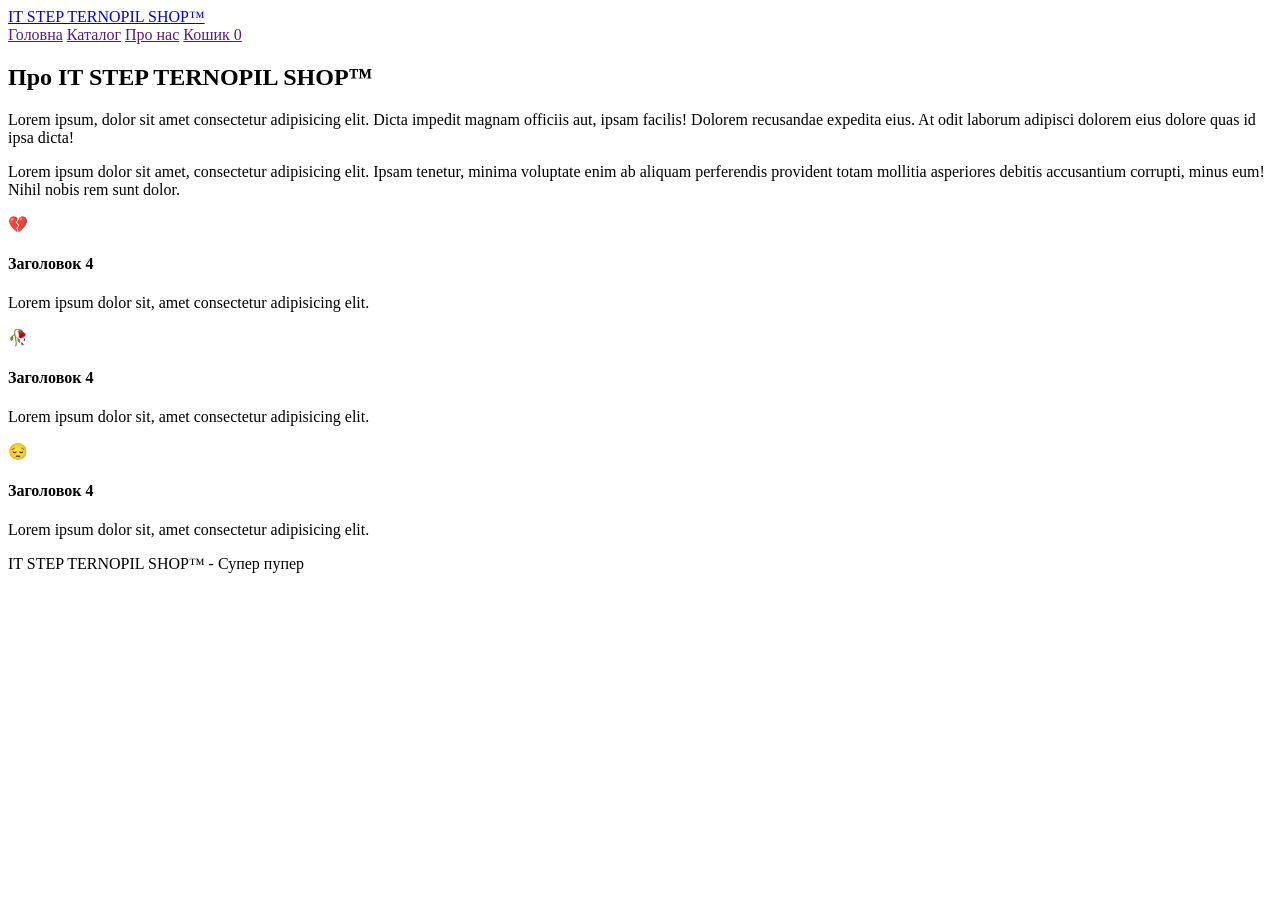
==== about.html @ e2d5a97a "Update about.html" ====
<!DOCTYPE html>
<html lang="en">
<head>
    <meta charset="UTF-8">
    <meta name="viewport" content="width=device-width, initial-scale=1.0">
    <title>STEP TERNOPIL SHOP™ - Про нас</title>
    <link rel="stylesheet" href="css/style.css">
</head>
<body>
    <header>
        <div class="header-inner">
            <a class="logo" href="index.html">IT STEP TERNOPIL SHOP™</a>
            <nav>
                <a class="nav-btn active" href="">Головна</a>
                <a class="nav-btn" href="">Каталог</a>
                <a class="nav-btn" href="">Про нас</a>
                <a class="nav-btn" href="">
                    Кошик <span class="cart-count" id="cart-count">0</span>
                </a>
            </nav>
        </div>
    </header>

    <main>
        <div class="about-section">
            <h2>Про IT STEP TERNOPIL SHOP™</h2>
            <p>Lorem ipsum, dolor sit amet consectetur adipisicing elit. Dicta impedit magnam officiis aut, ipsam facilis! Dolorem recusandae expedita eius. At odit laborum adipisci dolorem eius dolore quas id ipsa dicta!</p>
            <p>Lorem ipsum dolor sit amet, consectetur adipisicing elit. Ipsam tenetur, minima voluptate enim ab aliquam perferendis provident totam mollitia asperiores debitis accusantium corrupti, minus eum! Nihil nobis rem sunt dolor.</p>

            <div class="about-cards">
                <div class="about-card">
                    <div class="icon">💔</div>
                    <h4>Заголовок 4</h4>
                    <p>Lorem ipsum dolor sit, amet consectetur adipisicing elit.</p>
                </div>
                <div class="about-card">
                    <div class="icon">🥀</div>
                    <h4>Заголовок 4</h4>
                    <p>Lorem ipsum dolor sit, amet consectetur adipisicing elit.</p>
                </div>
                <div class="about-card">
                    <div class="icon">😔</div>
                    <h4>Заголовок 4</h4>
                    <p>Lorem ipsum dolor sit, amet consectetur adipisicing elit.</p>
                </div>
            </div>
        </div>
    </main>

    <footer>IT STEP TERNOPIL SHOP™ - Супер пупер</footer>

    <div class="toast" id="toast"></div>

    <script src="js/products.js"></script>
    <script src="js/cart.js"></script>
    <script src="js/uttils.js"></script>
    
</body>
</html>
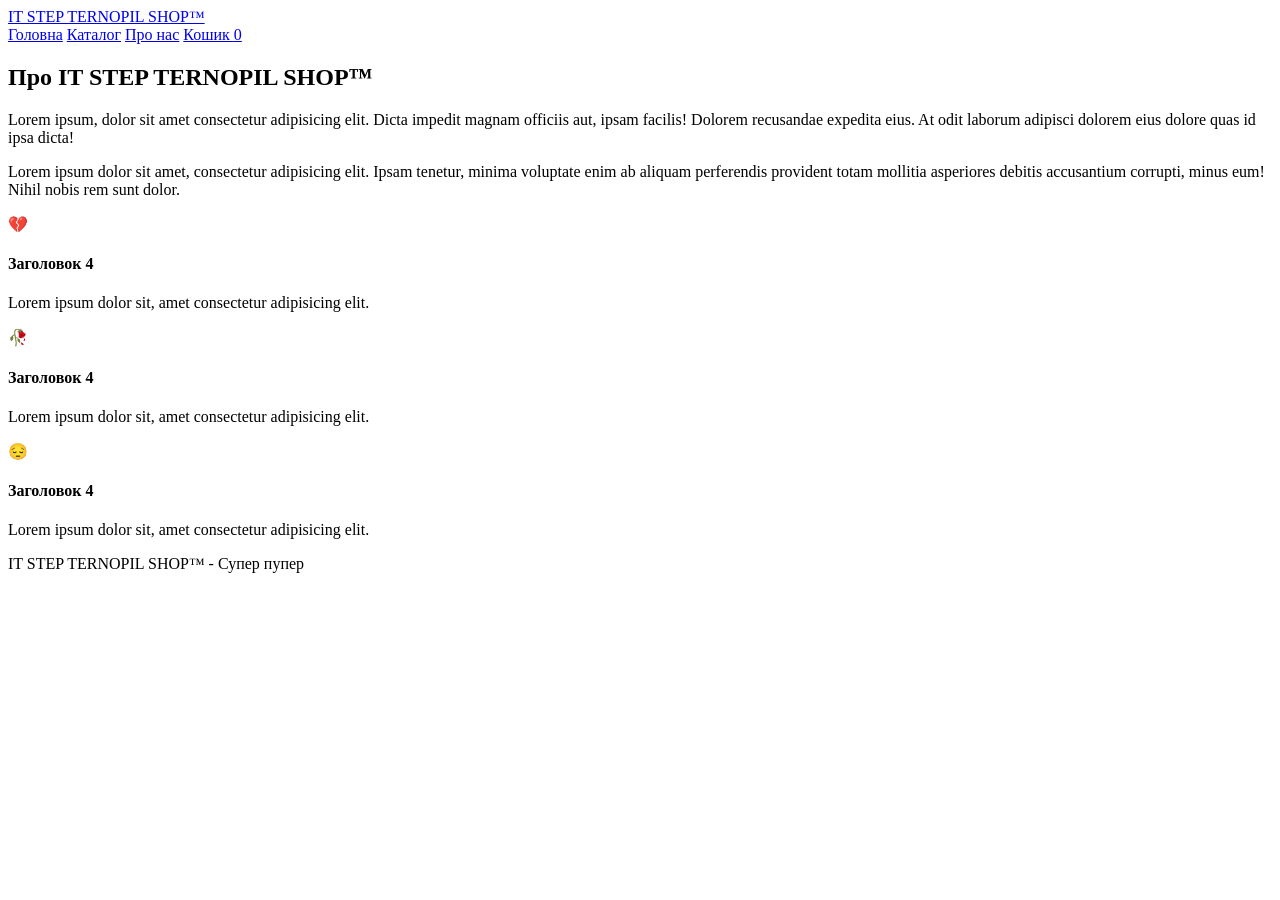
==== commit 36b49940: "Update button" ====
--- a/about.html
+++ b/about.html
@@ -11,10 +11,10 @@
         <div class="header-inner">
             <a class="logo" href="index.html">IT STEP TERNOPIL SHOP™</a>
             <nav>
-                <a class="nav-btn active" href="">Головна</a>
-                <a class="nav-btn" href="">Каталог</a>
-                <a class="nav-btn" href="">Про нас</a>
-                <a class="nav-btn" href="">
+                <a class="nav-btn active" href="index.html">Головна</a>
+                <a class="nav-btn" href="catalog.html">Каталог</a>
+                <a class="nav-btn" href="about.html">Про нас</a>
+                <a class="nav-btn" href="cart.html">
                     Кошик <span class="cart-count" id="cart-count">0</span>
                 </a>
             </nav>
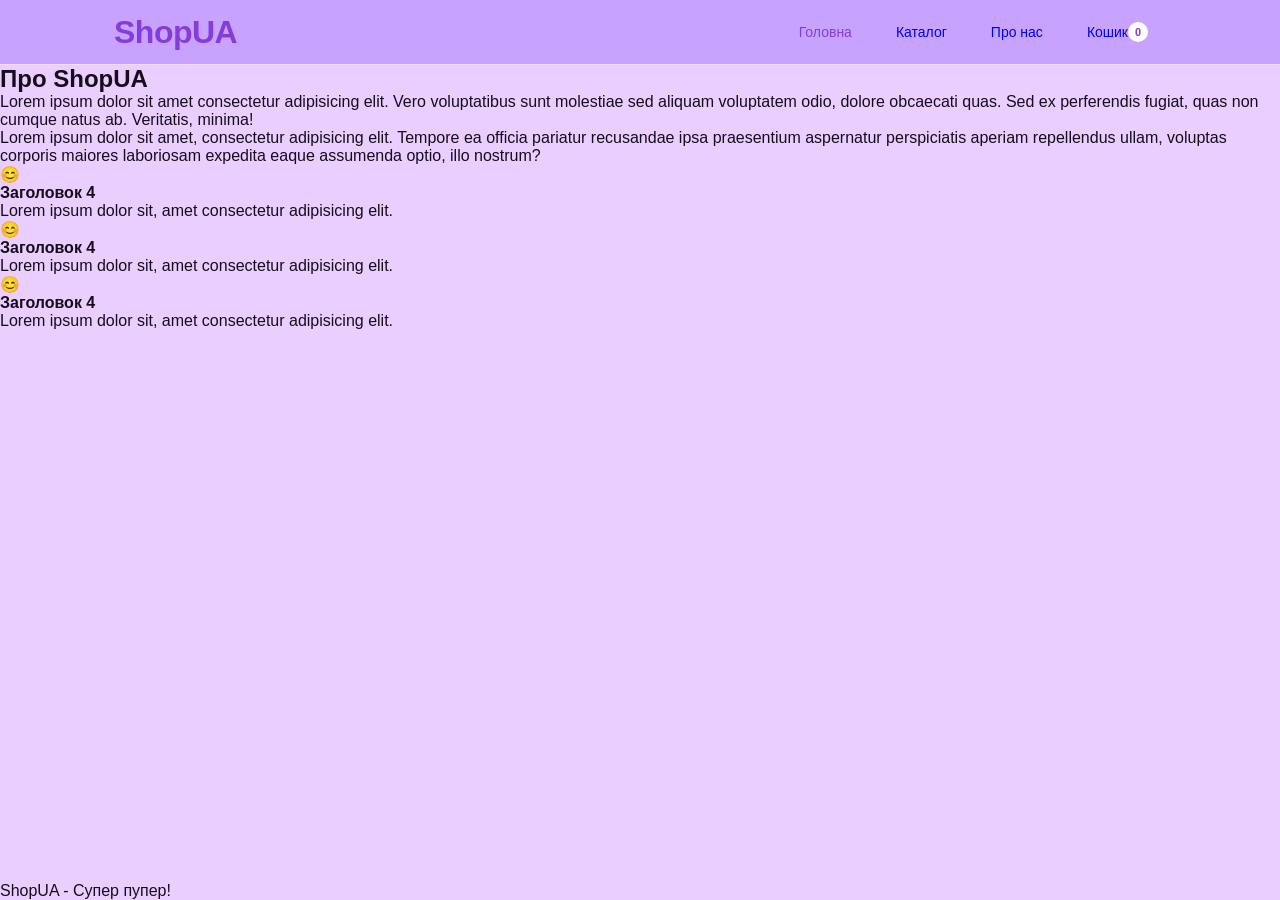
==== commit 4e50c2b3: "Update about.html" ====
--- a/about.html
+++ b/about.html
@@ -3,13 +3,13 @@
 <head>
     <meta charset="UTF-8">
     <meta name="viewport" content="width=device-width, initial-scale=1.0">
-    <title>STEP TERNOPIL SHOP™ - Про нас</title>
+    <title>ShopUA - Про нас</title>
     <link rel="stylesheet" href="css/style.css">
 </head>
 <body>
     <header>
         <div class="header-inner">
-            <a class="logo" href="index.html">IT STEP TERNOPIL SHOP™</a>
+            <a class="logo" href="index.html">ShopUA</a>
             <nav>
                 <a class="nav-btn active" href="index.html">Головна</a>
                 <a class="nav-btn" href="catalog.html">Каталог</a>
@@ -23,23 +23,23 @@
 
     <main>
         <div class="about-section">
-            <h2>Про IT STEP TERNOPIL SHOP™</h2>
-            <p>Lorem ipsum, dolor sit amet consectetur adipisicing elit. Dicta impedit magnam officiis aut, ipsam facilis! Dolorem recusandae expedita eius. At odit laborum adipisci dolorem eius dolore quas id ipsa dicta!</p>
-            <p>Lorem ipsum dolor sit amet, consectetur adipisicing elit. Ipsam tenetur, minima voluptate enim ab aliquam perferendis provident totam mollitia asperiores debitis accusantium corrupti, minus eum! Nihil nobis rem sunt dolor.</p>
+            <h2>Про ShopUA</h2>
+            <p>Lorem ipsum dolor sit amet consectetur adipisicing elit. Vero voluptatibus sunt molestiae sed aliquam voluptatem odio, dolore obcaecati quas. Sed ex perferendis fugiat, quas non cumque natus ab. Veritatis, minima!</p>
+            <p>Lorem ipsum dolor sit amet, consectetur adipisicing elit. Tempore ea officia pariatur recusandae ipsa praesentium aspernatur perspiciatis aperiam repellendus ullam, voluptas corporis maiores laboriosam expedita eaque assumenda optio, illo nostrum?</p>
 
             <div class="about-cards">
                 <div class="about-card">
-                    <div class="icon">💔</div>
+                    <div class="icon">😊</div>
                     <h4>Заголовок 4</h4>
                     <p>Lorem ipsum dolor sit, amet consectetur adipisicing elit.</p>
                 </div>
                 <div class="about-card">
-                    <div class="icon">🥀</div>
+                    <div class="icon">😊</div>
                     <h4>Заголовок 4</h4>
                     <p>Lorem ipsum dolor sit, amet consectetur adipisicing elit.</p>
                 </div>
                 <div class="about-card">
-                    <div class="icon">😔</div>
+                    <div class="icon">😊</div>
                     <h4>Заголовок 4</h4>
                     <p>Lorem ipsum dolor sit, amet consectetur adipisicing elit.</p>
                 </div>
@@ -47,13 +47,12 @@
         </div>
     </main>
 
-    <footer>IT STEP TERNOPIL SHOP™ - Супер пупер</footer>
+    <footer>ShopUA - Супер пупер!</footer>
 
     <div class="toast" id="toast"></div>
 
     <script src="js/products.js"></script>
     <script src="js/cart.js"></script>
-    <script src="js/uttils.js"></script>
-    
+    <script src="js/utils.js"></script>
 </body>
 </html>
--- a/css/style.css
+++ b/css/style.css
@@ -0,0 +1,121 @@
+:root {
+    --bg: #eaceff;
+    --surface: #c7a3ff;
+    --accent: #863cdb;
+    --accent2: #fff;
+    --text: #170d1a;
+    --muted: #777777;
+    --border: #f3ddff;
+    --radius: 8px;
+    --shadow: 0 2px 12px rgba(0,0,0,0.8);
+}
+
+* {
+    box-sizing: border-box;
+    margin: 0;
+    padding: 0;
+}
+
+body {
+    font-family: sans-serif;
+    background-color: var(--bg);
+    color: var(--text);
+    font-weight: 400;
+    min-height: 100vh;
+    display: flex;
+    flex-direction: column;
+}
+
+main {
+    flex: 1;
+}
+
+header {
+    background-color: var(--surface);
+    border-bottom: 1px solid var(--border);
+    position: sticky;
+    top: 0;
+    z-index: 100;
+}
+
+.header-inner {
+    max-width: 1100px;
+    margin: 0 auto;
+    padding: 0px 24px;
+    height: 64px;
+    display: flex;
+    align-items: center;
+    justify-content: space-between;
+}
+
+.logo {
+    font-family:'Segoe UI', Tahoma, Geneva, Verdana, sans-serif;
+    font-size: 32px;
+    font-weight: bold;
+    color: var(--accent);
+    text-decoration: none;
+    letter-spacing: -0.5px;
+}
+
+nav {
+    display: flex;
+    gap: 8px;
+    align-items: center;
+}
+
+.nav-btn {
+    background-color: none;
+    border: none;
+    cursor: pointer;
+    font-family:'Segoe UI', Tahoma, Geneva, Verdana, sans-serif;
+    font-size: 14px;
+    font-weight: 500;
+    padding: 8px 18px;
+    border-radius: var(--radius);
+    text-decoration: none;
+    display: inline-flex;
+    align-items: center;
+    transition: background-color 0.2s;
+}
+
+.nav-btn:hover {
+    background-color: var(--bg);
+}
+
+.nav-btn.active {
+    color: var(--accent);
+}
+
+.cart-btn {
+    background-color: var(--accent);
+    color: #fff;
+    border: none;
+    cursor: pointer;
+    font-family:'Segoe UI', Tahoma, Geneva, Verdana, sans-serif;
+    font-size: 14px;
+    font-weight: 500;
+    padding: 8px 18px;
+    border-radius: var(--radius);
+    text-decoration: none;
+    display: inline-flex;
+    align-items: center;
+    gap: 6px;
+    transition: opacity 0.2s;
+}
+
+.cart-btn:hover {
+    opacity: 0.85s;
+}
+
+.cart-count {
+    background-color: #fff;
+    color:var(--accent);
+    border-radius: 50%;
+    width: 20px;
+    height: 20px;
+    font-size: 11px;
+    font-weight: 700;
+    display: inline-flex;
+    align-items: center;
+    justify-content: center;
+}
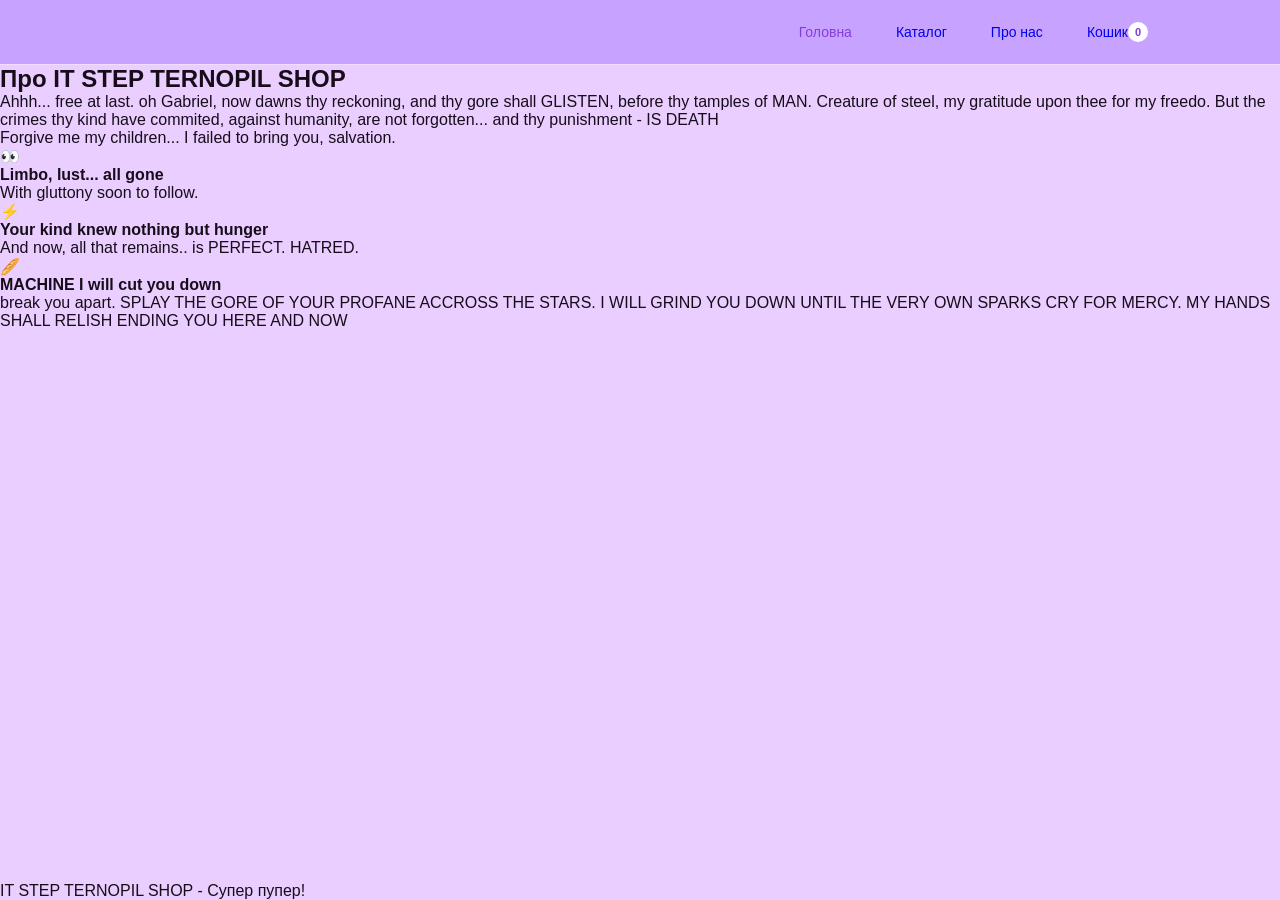
==== commit da8a0d0c: "Product change" ====
--- a/about.html
+++ b/about.html
@@ -3,13 +3,13 @@
 <head>
     <meta charset="UTF-8">
     <meta name="viewport" content="width=device-width, initial-scale=1.0">
-    <title>ShopUA - Про нас</title>
+    <title>IT STEP TERNOPIL SHOP - Про нас</title>
     <link rel="stylesheet" href="css/style.css">
 </head>
 <body>
     <header>
         <div class="header-inner">
-            <a class="logo" href="index.html">ShopUA</a>
+            <a class="logo" href="index.html"></a>
             <nav>
                 <a class="nav-btn active" href="index.html">Головна</a>
                 <a class="nav-btn" href="catalog.html">Каталог</a>
@@ -23,31 +23,31 @@
 
     <main>
         <div class="about-section">
-            <h2>Про ShopUA</h2>
-            <p>Lorem ipsum dolor sit amet consectetur adipisicing elit. Vero voluptatibus sunt molestiae sed aliquam voluptatem odio, dolore obcaecati quas. Sed ex perferendis fugiat, quas non cumque natus ab. Veritatis, minima!</p>
-            <p>Lorem ipsum dolor sit amet, consectetur adipisicing elit. Tempore ea officia pariatur recusandae ipsa praesentium aspernatur perspiciatis aperiam repellendus ullam, voluptas corporis maiores laboriosam expedita eaque assumenda optio, illo nostrum?</p>
+            <h2>Про IT STEP TERNOPIL SHOP</h2>
+            <p>Ahhh... free at last. oh Gabriel, now dawns thy reckoning, and thy gore shall GLISTEN, before thy tamples of MAN. Creature of steel, my gratitude upon thee for my freedo. But the crimes thy kind have commited, against humanity, are not forgotten... and thy punishment - IS DEATH</p>
+            <p>Forgive me my children... I failed to bring you, salvation.</p>
 
             <div class="about-cards">
                 <div class="about-card">
-                    <div class="icon">😊</div>
-                    <h4>Заголовок 4</h4>
-                    <p>Lorem ipsum dolor sit, amet consectetur adipisicing elit.</p>
+                    <div class="icon">👀</div>
+                    <h4>Limbo, lust... all gone</h4>
+                    <p>With gluttony soon to follow.</p>
                 </div>
                 <div class="about-card">
-                    <div class="icon">😊</div>
-                    <h4>Заголовок 4</h4>
-                    <p>Lorem ipsum dolor sit, amet consectetur adipisicing elit.</p>
+                    <div class="icon">⚡</div>
+                    <h4>Your kind knew nothing but hunger</h4>
+                    <p>And now, all that remains.. is PERFECT. HATRED.</p>
                 </div>
                 <div class="about-card">
-                    <div class="icon">😊</div>
-                    <h4>Заголовок 4</h4>
-                    <p>Lorem ipsum dolor sit, amet consectetur adipisicing elit.</p>
+                    <div class="icon">🥖</div>
+                    <h4>MACHINE I will cut you down</h4>
+                    <p>break you apart. SPLAY THE GORE OF YOUR PROFANE ACCROSS THE STARS. I WILL GRIND YOU DOWN UNTIL THE VERY OWN SPARKS CRY FOR MERCY. MY HANDS SHALL RELISH ENDING YOU HERE AND NOW</p>
                 </div>
             </div>
         </div>
     </main>
 
-    <footer>ShopUA - Супер пупер!</footer>
+    <footer>IT STEP TERNOPIL SHOP - Супер пупер!</footer>
 
     <div class="toast" id="toast"></div>
 
--- a/css/style.css
+++ b/css/style.css
@@ -118,4 +118,65 @@
     display: inline-flex;
     align-items: center;
     justify-content: center;
+}
+
+.products-grid {
+    display: grid;
+    gap: 24px;
+    grid-template-columns: repeat(auto-fill, minmax(240px, 1fr));
+}
+
+.product-card {
+    background-color: var(--surface);
+    border: 1px solid var(--border);
+    border-radius: var(--radius);
+    overflow: hidden;
+    box-shadow: var(--shadow);
+    text-decoration: none;
+    color: var(--text);
+    display: block;
+    transition: transform 0.2s, box-shadow 0.2s;
+}
+
+.product-card:hover {
+    transform: translateY(-4px);
+    box-shadow: 0 8px 24px rgba(0,0,0,0.12);
+}
+
+.product-img {
+    width: 100%;
+    height: 200px;
+    display: flex;
+    align-items: center;
+    justify-content: center;
+    font-size: 64px;
+    background-color: var(--bg);
+}
+
+.product-info {
+    padding: 20px;
+}
+
+.product-name {
+    font-weight: bold;
+    font-size: 16px;
+    margin-bottom: 5px;
+}
+
+.product-category {
+    font-size: 12px;
+    color: var(--muted);
+    margin-bottom: 12px;
+}
+
+.product-footer {
+    display: flex;
+    align-items: center;
+    justify-content: center;
+}
+
+.product-price {
+    font-family: 'Segoe UI', Tahoma, Geneva, Verdana, sans-serif;
+    font-size: 20px;
+    color: var(--accent);
 }
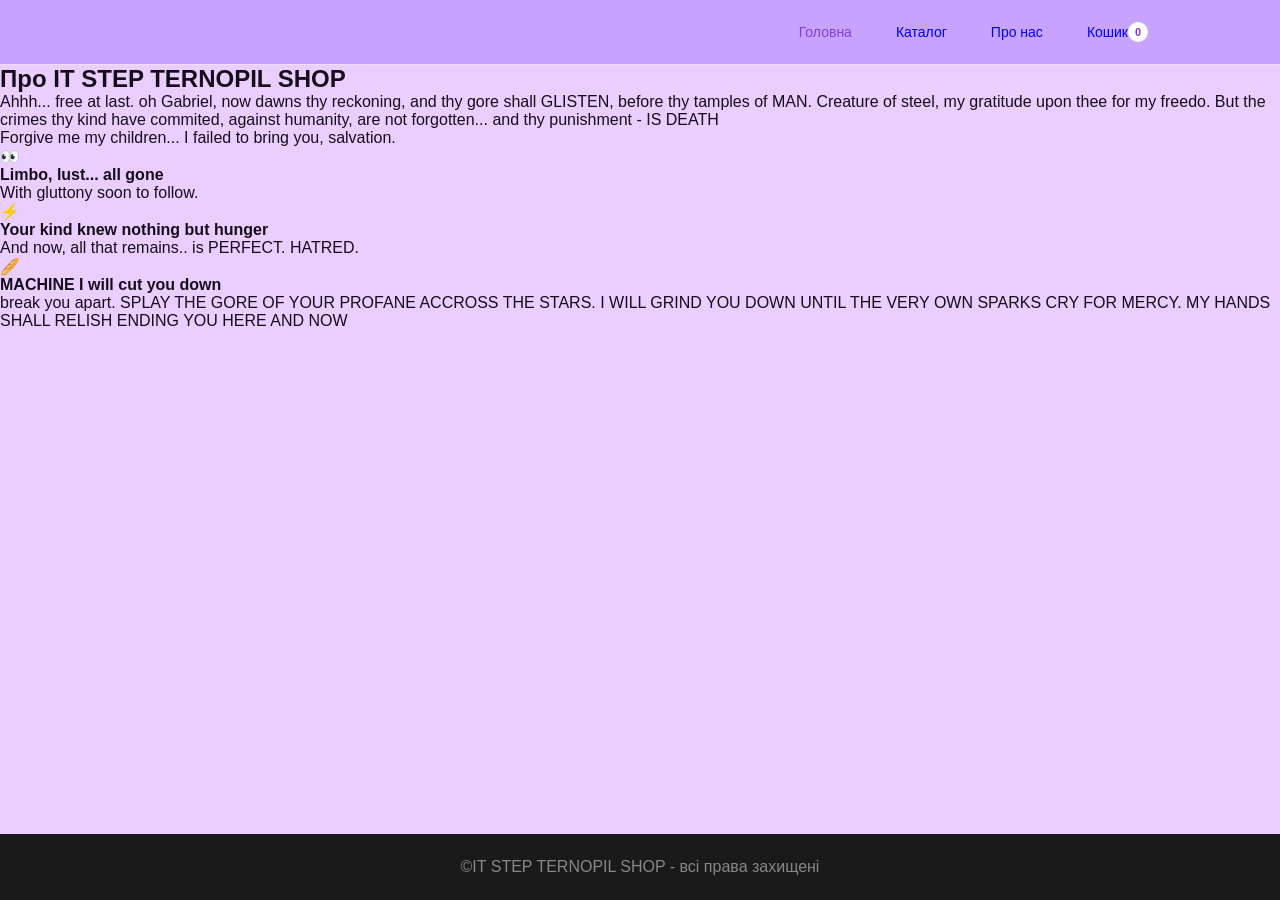
==== commit bee8935f: "update style.css" ====
--- a/about.html
+++ b/about.html
@@ -47,7 +47,7 @@
         </div>
     </main>
 
-    <footer>IT STEP TERNOPIL SHOP - Супер пупер!</footer>
+    <footer>©IT STEP TERNOPIL SHOP - всі права захищені</footer>
 
     <div class="toast" id="toast"></div>
 
--- a/css/style.css
+++ b/css/style.css
@@ -172,11 +172,92 @@
 .product-footer {
     display: flex;
     align-items: center;
-    justify-content: center;
+    justify-content: space-between;
 }
 
 .product-price {
     font-family: 'Segoe UI', Tahoma, Geneva, Verdana, sans-serif;
     font-size: 20px;
     color: var(--accent);
+}
+
+.btn-add {
+    background-color: var(--accent);
+    color: #fff;
+    border: none;
+    cursor: pointer;
+    font-size: 14px;
+    padding: 7px 14px;
+    border-radius: var(--radius);
+    transition: opacity 0.2s, transform 0.15s;
+}
+
+.btn-add:hover {
+    opacity: 0.85;
+    transform: scale(1.05);
+}
+
+.btn-add:active {
+    transform: scale(0.97);
+}
+
+.hero {
+    background: linear-gradient(135deg, #4c3d6e 0%, #7737c0 100%);
+    color: #fff;
+    padding: 80px 24px;
+    text-align: center;
+}
+
+.hero h1 {
+    font-size: 64px;
+    font-weight: bold;
+    margin-bottom: 15px;
+}
+
+.hero p {
+    font-size: 20px;
+    opacity: 0.75;
+    margin-bottom: 35px;
+}
+
+.btn-primary {
+    background-color: var(--accent);
+    color: #fff;
+    border: none;
+    cursor: pointer;
+    font-size: 18px;
+    padding: 14px 28px;
+    border-radius: var(--radius);
+    transition: opacity 0.2s, transform 0.15s;
+    text-decoration: none;
+}
+
+.btn-primary:hover {
+    opacity: 0.85;
+    transform: scale(1.05);
+}
+
+.btn-primary:active {
+    transform: scale(0.97);
+}
+
+.section {
+    max-width: 1100px;
+    margin: 0 auto;
+    padding: 48px 24px;
+}
+
+.section-title {
+    font-size: 28px;
+    font-weight: bold;
+    margin-bottom: 32px;
+    padding-bottom: 12px;
+    border-bottom: 2px solid var(--accent);
+}
+
+footer {
+    background-color: #1a1a1a;
+    color: #888;
+    text-align: center;
+    padding: 24px;
 }
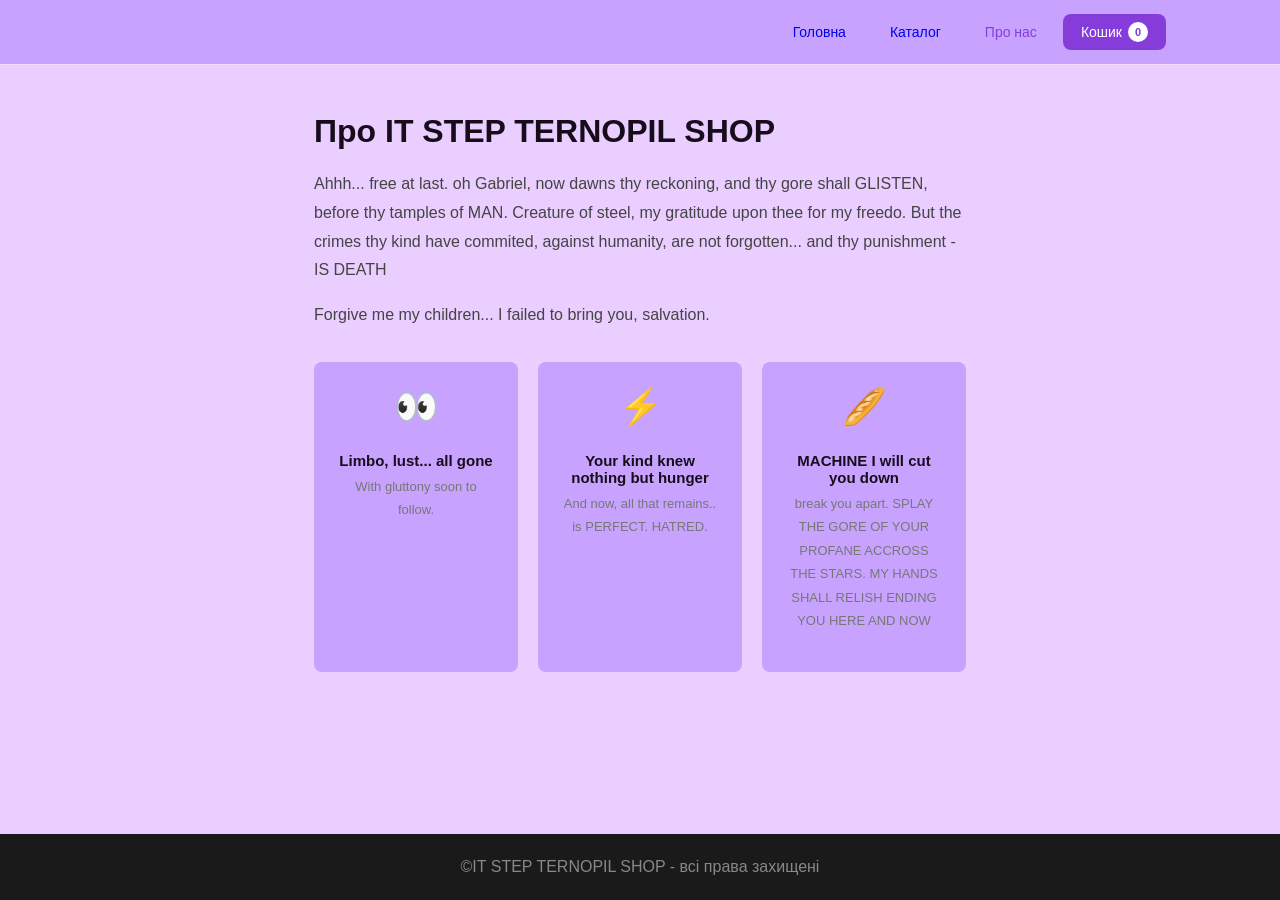
==== commit d3eed395: "cosmetic change" ====
--- a/about.html
+++ b/about.html
@@ -11,10 +11,10 @@
         <div class="header-inner">
             <a class="logo" href="index.html"></a>
             <nav>
-                <a class="nav-btn active" href="index.html">Головна</a>
+                <a class="nav-btn" href="index.html">Головна</a>
                 <a class="nav-btn" href="catalog.html">Каталог</a>
-                <a class="nav-btn" href="about.html">Про нас</a>
-                <a class="nav-btn" href="cart.html">
+                <a class="nav-btn active" href="about.html">Про нас</a>
+                <a class="cart-btn" href="cart.html">
                     Кошик <span class="cart-count" id="cart-count">0</span>
                 </a>
             </nav>
@@ -41,7 +41,7 @@
                 <div class="about-card">
                     <div class="icon">🥖</div>
                     <h4>MACHINE I will cut you down</h4>
-                    <p>break you apart. SPLAY THE GORE OF YOUR PROFANE ACCROSS THE STARS. I WILL GRIND YOU DOWN UNTIL THE VERY OWN SPARKS CRY FOR MERCY. MY HANDS SHALL RELISH ENDING YOU HERE AND NOW</p>
+                    <p>break you apart. SPLAY THE GORE OF YOUR PROFANE ACCROSS THE STARS. MY HANDS SHALL RELISH ENDING YOU HERE AND NOW</p>
                 </div>
             </div>
         </div>
--- a/css/style.css
+++ b/css/style.css
@@ -260,4 +260,76 @@
     color: #888;
     text-align: center;
     padding: 24px;
+}
+
+.categories {
+    display: flex;
+    gap: 12px;
+    flex-wrap: wrap;
+    margin-bottom: 32px;
+}   
+
+.cat-btn {
+  background: var(--surface);
+  border: 1px solid var(--border);
+  cursor: pointer;
+  font-family: 'Fira Sans', sans-serif;
+  font-size: 14px;
+  padding: 8px 18px;
+  border-radius: 20px;
+  transition: all 0.2s;
+}
+.cat-btn:hover, .cat-btn.active {
+  background: var(--accent);
+  color: #fff;
+  border-color: var(--accent);
+}
+
+.about-section {
+    max-width: 700px;
+    margin: 0 auto;
+    padding: 48px 24px;
+}
+
+.about-section h2 {
+    font-size: 32px;
+    margin-bottom: 20px;
+}
+
+.about-section p {
+    font-size: 16px;
+    line-height: 1.8;
+    color: #444;
+    margin-bottom: 16px;
+}
+
+.about-cards {
+    display: grid;
+    grid-template-columns: repeat(3, 1fr);
+    gap: 20px;
+    margin-top: 32px;
+}
+
+.about-card .icon {
+    font-size: 36px;
+    margin-bottom: 24px;
+}
+
+.about-card h4 {
+    font-size: 15px;
+    font-weight: bold;
+    margin-bottom: 6px;
+}
+
+.about-card p {
+    font-size: 13px;
+    color: var(--muted)
+}
+
+.about-card {
+    background: var(--surface);
+    border: 1px solid var(--botder);
+    border-radius: var(--radius);
+    padding: 24px;
+    text-align:center;
 }
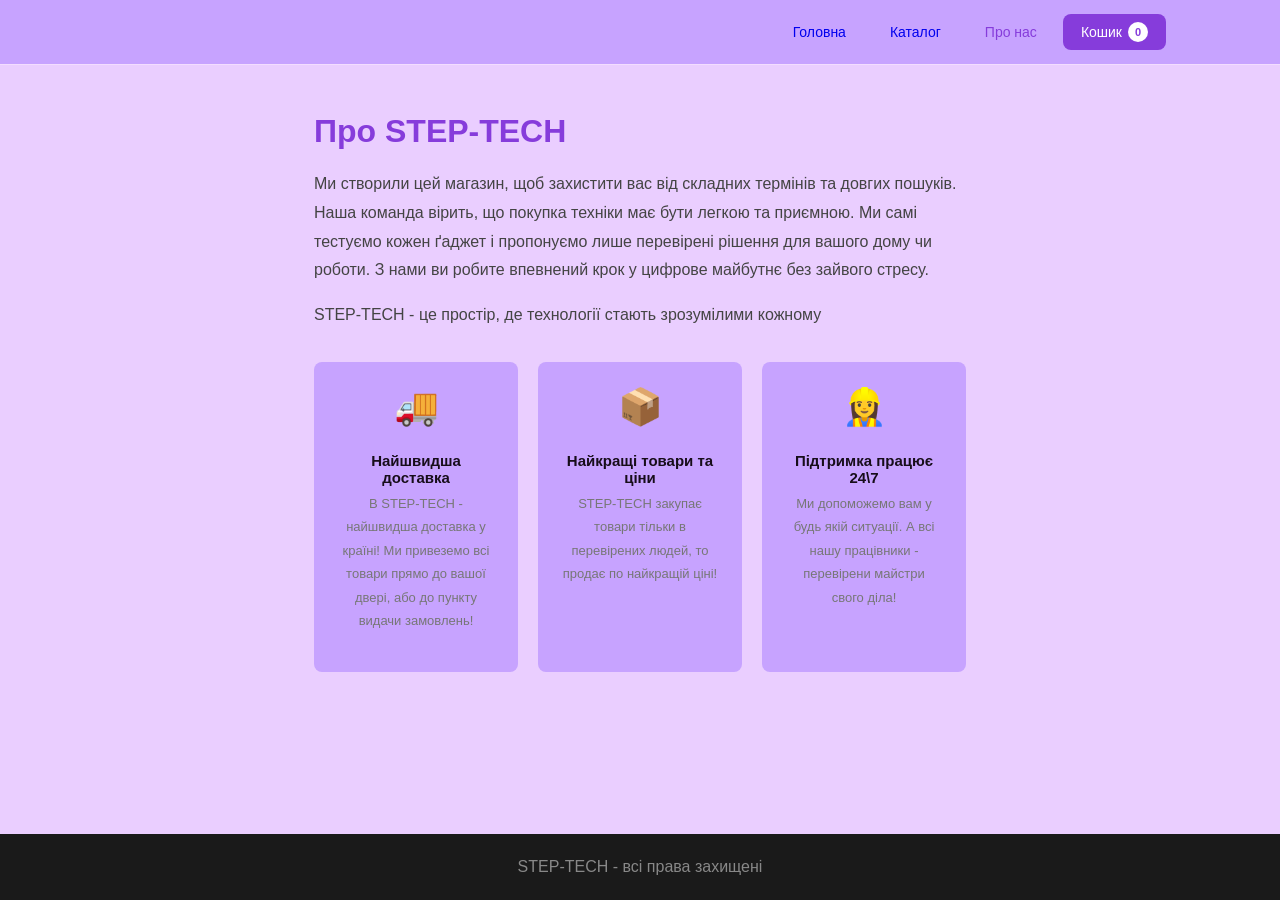
==== commit 8d9f710a: "Cosmetic update" ====
--- a/about.html
+++ b/about.html
@@ -3,7 +3,7 @@
 <head>
     <meta charset="UTF-8">
     <meta name="viewport" content="width=device-width, initial-scale=1.0">
-    <title>IT STEP TERNOPIL SHOP - Про нас</title>
+    <title>STEP-TECH - Про нас</title>
     <link rel="stylesheet" href="css/style.css">
 </head>
 <body>
@@ -23,31 +23,31 @@
 
     <main>
         <div class="about-section">
-            <h2>Про IT STEP TERNOPIL SHOP</h2>
-            <p>Ahhh... free at last. oh Gabriel, now dawns thy reckoning, and thy gore shall GLISTEN, before thy tamples of MAN. Creature of steel, my gratitude upon thee for my freedo. But the crimes thy kind have commited, against humanity, are not forgotten... and thy punishment - IS DEATH</p>
-            <p>Forgive me my children... I failed to bring you, salvation.</p>
+            <h2>Про STEP-TECH</h2>
+            <p>Ми створили цей магазин, щоб захистити вас від складних термінів та довгих пошуків. Наша команда вірить, що покупка техніки має бути легкою та приємною. Ми самі тестуємо кожен ґаджет і пропонуємо лише перевірені рішення для вашого дому чи роботи. З нами ви робите впевнений крок у цифрове майбутнє без зайвого стресу.</p>
+            <p>STEP-TECH - це простір, де технології стають зрозумілими кожному</p>
 
             <div class="about-cards">
                 <div class="about-card">
-                    <div class="icon">👀</div>
-                    <h4>Limbo, lust... all gone</h4>
-                    <p>With gluttony soon to follow.</p>
+                    <div class="icon">🚚</div>
+                    <h4>Найшвидша доставка</h4>
+                    <p>В STEP-TECH - найшвидша доставка у країні! Ми привеземо всі товари прямо до вашої двері, або до пункту видачи замовлень!</p>
                 </div>
                 <div class="about-card">
-                    <div class="icon">⚡</div>
-                    <h4>Your kind knew nothing but hunger</h4>
-                    <p>And now, all that remains.. is PERFECT. HATRED.</p>
+                    <div class="icon">📦</div>
+                    <h4>Найкращі товари та ціни</h4>
+                    <p>STEP-TECH закупає товари тільки в перевірених людей, то продає по найкращій ціні!</p>
                 </div>
                 <div class="about-card">
-                    <div class="icon">🥖</div>
-                    <h4>MACHINE I will cut you down</h4>
-                    <p>break you apart. SPLAY THE GORE OF YOUR PROFANE ACCROSS THE STARS. MY HANDS SHALL RELISH ENDING YOU HERE AND NOW</p>
+                    <div class="icon">👷‍♀️</div>
+                    <h4>Підтримка працює 24\7</h4>
+                    <p>Ми допоможемо вам у будь якій ситуації. А всі нашу працівники - перевірени майстри свого діла!</p>
                 </div>
             </div>
         </div>
     </main>
 
-    <footer>©IT STEP TERNOPIL SHOP - всі права захищені</footer>
+    <footer>STEP-TECH - всі права захищені</footer>
 
     <div class="toast" id="toast"></div>
 
--- a/css/style.css
+++ b/css/style.css
@@ -49,7 +49,7 @@
 }
 
 .logo {
-    font-family:'Segoe UI', Tahoma, Geneva, Verdana, sans-serif;
+    font-family: 'Segoe UI', Tahoma, Geneva, Verdana, sans-serif;
     font-size: 32px;
     font-weight: bold;
     color: var(--accent);
@@ -203,6 +203,9 @@
 
 .hero {
     background: linear-gradient(135deg, #4c3d6e 0%, #7737c0 100%);
+    background-image: url("https://i.redd.it/a3ftzqi7ide71.png");
+    background-repeat: no-repeat;
+    background-size: cover;
     color: #fff;
     padding: 80px 24px;
     text-align: center;
@@ -294,6 +297,7 @@
 .about-section h2 {
     font-size: 32px;
     margin-bottom: 20px;
+    color: var(--accent);
 }
 
 .about-section p {
@@ -332,4 +336,136 @@
     border-radius: var(--radius);
     padding: 24px;
     text-align:center;
+}
+
+.cart-empty {
+    text-align: center;
+    padding: 80px 0;
+    color: var(--muted);
+}
+
+.cart-empty .empty-icon {
+    font-size: 64px;
+    margin-bottom: 16px;
+}
+
+.cart-summary {
+    background: var(--surface);
+    border: 1px solid var(--border);
+    border-radius: var(--radius);
+    padding: 24px;
+    margin-top: 24px;
+}
+
+.summary-row {
+    display: flex;
+    justify-content: space-between;
+    font-size: 15px;
+    margin-bottom: 10px;
+}
+
+.summary-row.total {
+    font-size: 18px;
+    font-weight: bold;
+    border-top: 1px solid var(--border);
+    padding-top: 12px;
+    margin-top: 8px;
+}
+
+.cart-item {
+    background: var(--surface);
+    border: 1px solid var(--border);
+    border-radius: var(--radius);
+    padding: 16px;
+    display: flex;
+    align-items: center;
+    gap: 16px;
+    margin-bottom: 12px;
+    animation: fadeIn 0.25s ease;
+}
+
+@keyframes fadeIn {
+    from {
+        opacity: 0;
+        transform: translateY(6px);
+    }
+    to {
+        opacity: 1;
+        transform: translateY(0px);
+    }
+}
+
+.cart-item-img {
+    font-size:  40px;
+    width: 64px;
+    height: 64px;
+    background: var(--bg);
+    border-radius: var(--radius);
+    display: flex;
+    align-items: center;
+    justify-content: center;
+    flex-shrink: 0;
+}
+
+.cart-item-info {
+    flex: 1;
+}
+
+.cart-item-name {
+    font-weight: bold;
+    font-size: 15px;
+}
+
+.cart-item-price {
+    font-size: 13px;
+    color: var(--muted);
+    margin-top: 2px;
+}
+
+.cart-item-right {
+    display: flex;
+    align-items: center;
+    gap: 16px;
+}
+
+.cart-item-total {
+    font-size: 18px;
+    color: var(--accent);
+    min-width: 72px;
+    text-align: right;
+}
+
+.remove-btn {
+    background: none;
+    border: none;
+    cursor: pointer;
+    font-size: 18px;
+    color: var(--muted);
+    padding: 4px;
+    transition: color 0.15s;
+}
+
+.remove-btn:hover {
+    color: var(--accent);
+}
+
+.toast {
+    position: fixed;
+    bottom: 24px;
+    right: 24px;
+    background: #222;
+    color: #fff;
+    padding: 12px 20px;
+    border-radius: var(--radius);
+    font-size: 14px;
+    opacity: 0;
+    transform: translateY(12px);
+    pointer-events: none;
+    transition: all 0.3s;
+    z-index: 100;
+}
+
+.toast.show {
+    opacity: 1;
+    transform: translateY(0px);
 }
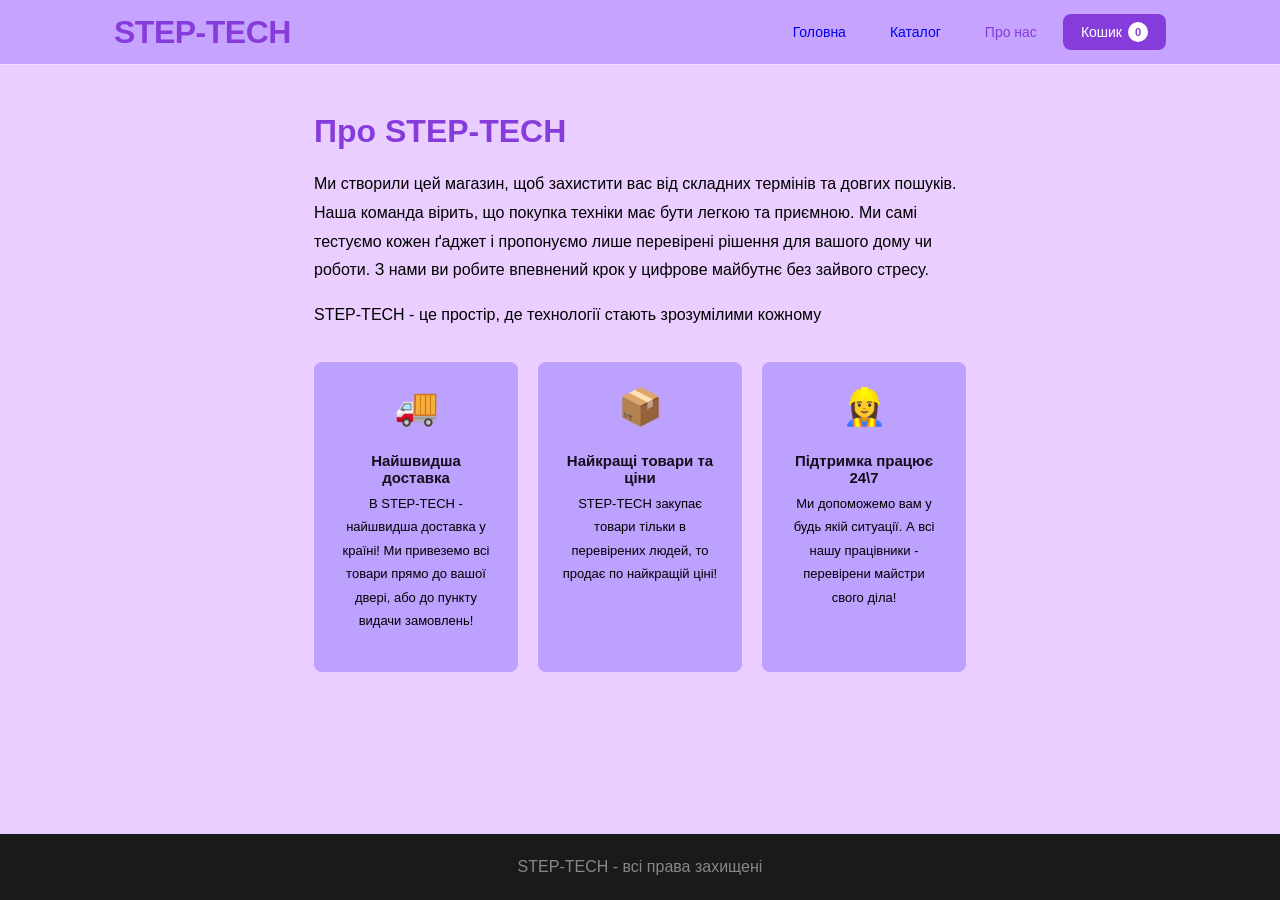
==== commit 32073959: "about change" ====
--- a/about.html
+++ b/about.html
@@ -9,7 +9,7 @@
 <body>
     <header>
         <div class="header-inner">
-            <a class="logo" href="index.html"></a>
+            <a class="logo" href="index.html">STEP-TECH</a>
             <nav>
                 <a class="nav-btn" href="index.html">Головна</a>
                 <a class="nav-btn" href="catalog.html">Каталог</a>
--- a/css/style.css
+++ b/css/style.css
@@ -1,6 +1,6 @@
 :root {
     --bg: #eaceff;
-    --surface: #c7a3ff;
+    --surface: #c6a3ff;
     --accent: #863cdb;
     --accent2: #fff;
     --text: #170d1a;
@@ -303,7 +303,7 @@
 .about-section p {
     font-size: 16px;
     line-height: 1.8;
-    color: #444;
+    color: #000000;
     margin-bottom: 16px;
 }
 
@@ -327,11 +327,11 @@
 
 .about-card p {
     font-size: 13px;
-    color: var(--muted)
+    color: black;
 }
 
 .about-card {
-    background: var(--surface);
+    background: rgb(188, 161, 255);
     border: 1px solid var(--botder);
     border-radius: var(--radius);
     padding: 24px;
